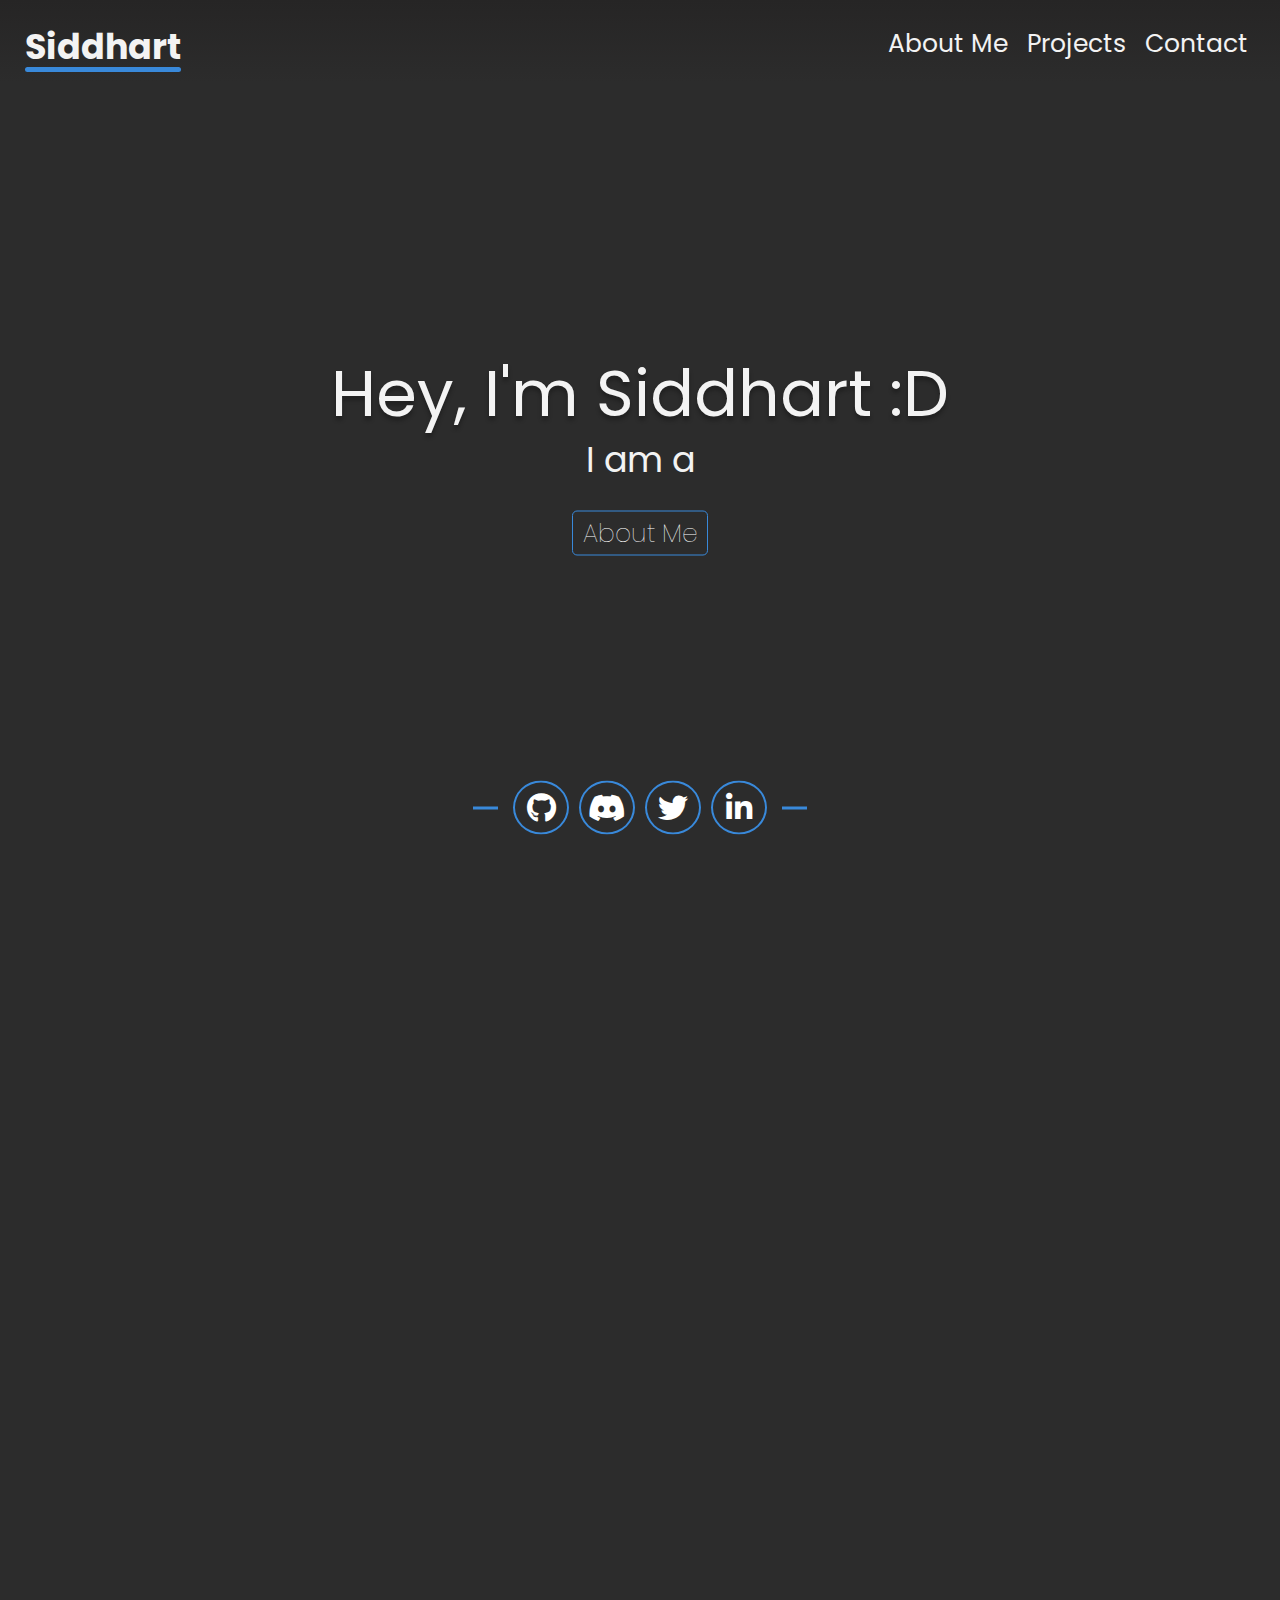
==== index.html @ ba02d6f3 "Update index.html" ====
<!DOCTYPE html>
<html lang="en">

<head>
    <meta charset="UTF-8">
    <meta http-equiv="X-UA-Compatible" content="IE=edge">
    <meta name="viewport" content="width=device-width, initial-scale=1.0">

    <link rel="stylesheet" href="https://use.fontawesome.com/releases/v5.8.1/css/all.css">
    <link rel="stylesheet" type="text/css" href="./css/index.css">
    
    <!-- SEO-->
    <title>Siddhart's Portfolio</title>

    <link rel="apple-touch-icon" sizes="180x180" href="./favicon/apple-touch-icon.png">
    <link rel="icon" type="image/png" sizes="32x32" href="./favicon/favicon-32x32.png">
    <link rel="icon" type="image/png" sizes="16x16" href="./favicon/favicon-16x16.png">
    <link rel="manifest" href="./favicon/site.webmanifest">
    <link rel="mask-icon" href="./favicon/safari-pinned-tab.svg" color="#3b3b3b">
    <link rel="shortcut icon" href="./favicon/favicon.ico">
    <meta name="msapplication-TileColor" content="#cbfffe">
    <meta name="msapplication-config" content="./favicon/browserconfig.xml">
    <meta name="theme-color" content="#ffffff">

    <meta property="og:title" content="Siddhart's Portfolio" />
    <meta property="og:type" content="website" />
    <meta property="og:description" content="Get more information about me and check out my projects" />
    <meta property="og:url" content="https://siddhart.dev/" />
    <meta property="og:image" content="https://siddhart.dev/images/EMBED.png" />

    <meta name="keywords"
        content="Siddhart, siddhart, SiddhartSSG, Siddhart ssg, Arctic Studio siddhart, Sidd, Siddhartt, siddhartt, Free Games Bot Siddhart, Siddhart G, Siddhart SSG">
    <meta name="author" content="Siddhart SSG - Developer">
    <meta name="description" content="Hey, My name is Siddhart and I am a web developer.">
</head>

<body>
    <div class="content">
        <div class="main">
            <div class="nav">
                <div class="Left unselectable">
                    <h1 class="Title"><a href="/">Siddhart</a></h1>
                </div>
                <div class="Right unselectable">
                    <div class="LinkContainer">
                        <a href="/aboutme.html">About Me</a>
                        <a href="/projects.html">Projects</a>
                        <a href="/contact.html">Contact</a>
                    </div>
                </div>
            </div>
            <div class="hero">
                <p class="hero-title">Hey, I'm Siddhart :D</p>
                <p class="hero-desc">I am a <typewriter class="typewriter"></typewriter>
                </p>
                <a href="#aboutme"><button class="hero-button">About Me</button></a>

                <div class="hero-social">
                    <a href="https://github.com/Siddhart" target="_blank" rel="noopener">
                        <div class="IconContainer"><i class="fab fa-github"></i></div>
                    </a>
                    <a href="https://discordapp.com/invite/wzF9qfC" target="_blank" rel="noopener">
                        <div class="IconContainer"><i class="fab fa-discord"></i></div>
                    </a>
                    <a href="https://twitter.com/SiddhartSSG" target="_blank" rel="noopener">
                        <div class="IconContainer"><i class="fab fa-twitter"></i></div>
                    </a>
                    <a href="https://nl.linkedin.com/in/siddhart-ssg" target="_blank" rel="noopener">
                        <div class="IconContainer"><i class="fab fa-linkedin-in"></i></div>
                    </a>
                </div>
            </div>
        </div>

        <div id="aboutme"></div>
        <div class="AboutMe">
            <p class="paragraphTitle">ABOUT ME</p>
            <p class="paragraph">Hey, my name is Siddhart. I am currently 17 years old and I live in The Netherlands. I
                started learning
                to code when I was 11 years old. In primary school I learned how to make simple games with Scratch. I
                learned really fast and I needed a new challenge. I looked up "How to make a game" on google and I found
                Unity 3d.
                <br>
                <br>
                I worked with Unity 3d for a long time but after some time I lost interest. A few months later I met
                someone during a game jam. He was also from the Netherlands and we made games together. Later we started
                a development studio called Arctic Studio. Arctic Studio has more than 7.5 million users and we have
                5500+ members in our Discord server.
                <br>
                <br>
                Nowadays I still try to code every day and improve my coding skills. I worked with C#, Python,
                Javascript, Node.js and some other languages. I am now trying to learn everything to be a Full-Stack
                web developer.
            </p>
            <!--<p class="toAboutMe"><a href="/aboutme.html">More info about me</a></p>-->
        </div>

        <div class="Skills">
            <p class="paragraphTitle">SKILLS</p>
            <div class="skillsIconsFlexbox">
                <div class="SkillIcon">
                    <svg viewBox="0 0 128 128">
                        <linearGradient id="a" gradientUnits="userSpaceOnUse" x1="70.252" y1="1237.476" x2="170.659"
                            y2="1151.089" gradientTransform="matrix(.563 0 0 -.568 -29.215 707.817)">
                            <stop offset="0" stop-color="#5A9FD4"></stop>
                            <stop offset="1" stop-color="#306998"></stop>
                        </linearGradient>
                        <path fill="url(#a)"
                            d="M63.391 1.988c-4.222.02-8.252.379-11.8 1.007-10.45 1.846-12.346 5.71-12.346 12.837v9.411h24.693v3.137h-33.961c-7.176 0-13.46 4.313-15.426 12.521-2.268 9.405-2.368 15.275 0 25.096 1.755 7.311 5.947 12.519 13.124 12.519h8.491v-11.282c0-8.151 7.051-15.34 15.426-15.34h24.665c6.866 0 12.346-5.654 12.346-12.548v-23.513c0-6.693-5.646-11.72-12.346-12.837-4.244-.706-8.645-1.027-12.866-1.008zm-13.354 7.569c2.55 0 4.634 2.117 4.634 4.721 0 2.593-2.083 4.69-4.634 4.69-2.56 0-4.633-2.097-4.633-4.69-.001-2.604 2.073-4.721 4.633-4.721z">
                        </path>
                        <linearGradient id="b" gradientUnits="userSpaceOnUse" x1="209.474" y1="1098.811" x2="173.62"
                            y2="1149.537" gradientTransform="matrix(.563 0 0 -.568 -29.215 707.817)">
                            <stop offset="0" stop-color="#FFD43B"></stop>
                            <stop offset="1" stop-color="#FFE873"></stop>
                        </linearGradient>
                        <path fill="url(#b)"
                            d="M91.682 28.38v10.966c0 8.5-7.208 15.655-15.426 15.655h-24.665c-6.756 0-12.346 5.783-12.346 12.549v23.515c0 6.691 5.818 10.628 12.346 12.547 7.816 2.297 15.312 2.713 24.665 0 6.216-1.801 12.346-5.423 12.346-12.547v-9.412h-24.664v-3.138h37.012c7.176 0 9.852-5.005 12.348-12.519 2.578-7.735 2.467-15.174 0-25.096-1.774-7.145-5.161-12.521-12.348-12.521h-9.268zm-13.873 59.547c2.561 0 4.634 2.097 4.634 4.692 0 2.602-2.074 4.719-4.634 4.719-2.55 0-4.633-2.117-4.633-4.719 0-2.595 2.083-4.692 4.633-4.692z">
                        </path>
                        <radialGradient id="c" cx="1825.678" cy="444.45" r="26.743"
                            gradientTransform="matrix(0 -.24 -1.055 0 532.979 557.576)" gradientUnits="userSpaceOnUse">
                            <stop offset="0" stop-color="#B8B8B8" stop-opacity=".498"></stop>
                            <stop offset="1" stop-color="#7F7F7F" stop-opacity="0"></stop>
                        </radialGradient>
                        <path opacity="0" fill="url(#c)" enable-background="new"
                            d="M97.309 119.597c0 3.543-14.816 6.416-33.091 6.416-18.276 0-33.092-2.873-33.092-6.416 0-3.544 14.815-6.417 33.092-6.417 18.275 0 33.091 2.872 33.091 6.417z">
                        </path>
                    </svg>
                    <div id="progress" style="--progressColor:#FFD647;--progressAmount:65%;"></div>
                </div>

                <div class="SkillIcon">
                    <svg viewBox="0 0 128 128">
                        <path fill="#E44D26" d="M19.037 113.876l-10.005-112.215h109.936l-10.016 112.198-45.019 12.48z">
                        </path>
                        <path fill="#F16529" d="M64 116.8l36.378-10.086 8.559-95.878h-44.937z"></path>
                        <path fill="#EBEBEB"
                            d="M64 52.455h-18.212l-1.258-14.094h19.47v-13.762h-34.511l.33 3.692 3.382 37.927h30.799zM64 88.198l-.061.017-15.327-4.14-.979-10.975h-13.817l1.928 21.609 28.193 7.826.063-.017z">
                        </path>
                        <path fill="#fff"
                            d="M63.952 52.455v13.763h16.947l-1.597 17.849-15.35 4.143v14.319l28.215-7.82.207-2.325 3.234-36.233.335-3.696h-3.708zM63.952 24.599v13.762h33.244l.276-3.092.628-6.978.329-3.692z">
                        </path>
                    </svg>
                    <div id="progress" style="--progressColor:#F1662A;--progressAmount:90%;"></div>
                </div>

                <div class="SkillIcon">
                    <svg viewBox="0 0 128 128">
                        <path fill="#1572B6"
                            d="M18.814 114.123l-10.054-112.771h110.48l-10.064 112.754-45.243 12.543-45.119-12.526z">
                        </path>
                        <path fill="#33A9DC" d="M64.001 117.062l36.559-10.136 8.601-96.354h-45.16v106.49z"></path>
                        <path fill="#fff"
                            d="M64.001 51.429h18.302l1.264-14.163h-19.566v-13.831h34.681999999999995l-.332 3.711-3.4 38.114h-30.95v-13.831z">
                        </path>
                        <path fill="#EBEBEB"
                            d="M64.083 87.349l-.061.018-15.403-4.159-.985-11.031h-13.882l1.937 21.717 28.331 7.863.063-.018v-14.39z">
                        </path>
                        <path fill="#fff"
                            d="M81.127 64.675l-1.666 18.522-15.426 4.164v14.39l28.354-7.858.208-2.337 2.406-26.881h-13.876z">
                        </path>
                        <path fill="#EBEBEB"
                            d="M64.048 23.435v13.831000000000001h-33.407999999999994l-.277-3.108-.63-7.012-.331-3.711h34.646zM64.001 51.431v13.831000000000001h-15.209l-.277-3.108-.631-7.012-.33-3.711h16.447z">
                        </path>
                    </svg>
                    <div id="progress" style="--progressColor:#33A9DC;--progressAmount:75%;"></div>
                </div>

                <div class="SkillIcon">
                    <svg viewBox="0 0 128 128">
                        <path fill="#F0DB4F" d="M1.408 1.408h125.184v125.185h-125.184z"></path>
                        <path fill="#323330"
                            d="M116.347 96.736c-.917-5.711-4.641-10.508-15.672-14.981-3.832-1.761-8.104-3.022-9.377-5.926-.452-1.69-.512-2.642-.226-3.665.821-3.32 4.784-4.355 7.925-3.403 2.023.678 3.938 2.237 5.093 4.724 5.402-3.498 5.391-3.475 9.163-5.879-1.381-2.141-2.118-3.129-3.022-4.045-3.249-3.629-7.676-5.498-14.756-5.355l-3.688.477c-3.534.893-6.902 2.748-8.877 5.235-5.926 6.724-4.236 18.492 2.975 23.335 7.104 5.332 17.54 6.545 18.873 11.531 1.297 6.104-4.486 8.08-10.234 7.378-4.236-.881-6.592-3.034-9.139-6.949-4.688 2.713-4.688 2.713-9.508 5.485 1.143 2.499 2.344 3.63 4.26 5.795 9.068 9.198 31.76 8.746 35.83-5.176.165-.478 1.261-3.666.38-8.581zm-46.885-37.793h-11.709l-.048 30.272c0 6.438.333 12.34-.714 14.149-1.713 3.558-6.152 3.117-8.175 2.427-2.059-1.012-3.106-2.451-4.319-4.485-.333-.584-.583-1.036-.667-1.071l-9.52 5.83c1.583 3.249 3.915 6.069 6.902 7.901 4.462 2.678 10.459 3.499 16.731 2.059 4.082-1.189 7.604-3.652 9.448-7.401 2.666-4.915 2.094-10.864 2.07-17.444.06-10.735.001-21.468.001-32.237z">
                        </path>
                    </svg>
                    <div id="progress" style="--progressColor:#F5DE19;--progressAmount:85%;"></div>
                </div>

                <div class="SkillIcon">
                    <svg viewBox="0 0 128 128">
                        <g>
                            <path fill="#9B4F96"
                                d="M115.4 30.7l-48.3-27.8c-.8-.5-1.9-.7-3.1-.7-1.2 0-2.3.3-3.1.7l-48 27.9c-1.7 1-2.9 3.5-2.9 5.4v55.7c0 1.1.2 2.4 1 3.5l106.8-62c-.6-1.2-1.5-2.1-2.4-2.7z">
                            </path>
                            <path fill="#68217A"
                                d="M10.7 95.3c.5.8 1.2 1.5 1.9 1.9l48.2 27.9c.8.5 1.9.7 3.1.7 1.2 0 2.3-.3 3.1-.7l48-27.9c1.7-1 2.9-3.5 2.9-5.4v-55.7c0-.9-.1-1.9-.6-2.8l-106.6 62z">
                            </path>
                            <path fill="#fff"
                                d="M85.3 76.1c-4.2 7.4-12.2 12.4-21.3 12.4-13.5 0-24.5-11-24.5-24.5s11-24.5 24.5-24.5c9.1 0 17.1 5 21.3 12.5l13-7.5c-6.8-11.9-19.6-20-34.3-20-21.8 0-39.5 17.7-39.5 39.5s17.7 39.5 39.5 39.5c14.6 0 27.4-8 34.2-19.8l-12.9-7.6zM97 66.2l.9-4.3h-4.2v-4.7h5.1l1.2-6.2h4.9l-1.2 6.1h3.8l1.2-6.1h4.8l-1.2 6.1h2.4v4.7h-3.3l-.9 4.3h4.2v4.7h-5.1l-1.2 6h-4.9l1.2-6h-3.8l-1.2 6h-4.8l1.2-6h-2.4v-4.7h3.3zm4.8 0h3.8l.9-4.3h-3.8l-.9 4.3z">
                            </path>
                        </g>
                    </svg>
                    <div id="progress" style="--progressColor:#A179DC;--progressAmount:30%;"></div>
                </div>
            </div>
        </div>

        <div class="Projects" id="projects">
            <p class="paragraphTitle">PROJECTS</p>
            <div class="Projectscontainer">
                <div class="ProjectCard">
                    <div class="LeftCard">
                        <p class="Cardtitle">Arctic Studio</p>
                        <p class="CardParagraph">Arctic Studio is a development studio that works on website, Discord bots, games and a lot more.</p>
                        <div class="links">
                            <p><a href="https://www.arcticstudio.info" target="_blank" rel="noopener">Arctic Studio</a> - <a href="https://github.com/Official-Arctic-Studio/arcticstudio.info" target="_blank" rel="noopener">GitHub</a></p>
                        </div>
                        <div class="ProjectTechContainer">
                            <svg viewBox="0 0 128 128">
                                <path fill="#F0DB4F" d="M1.408 1.408h125.184v125.185h-125.184z"></path>
                                <path fill="#323330"
                                    d="M116.347 96.736c-.917-5.711-4.641-10.508-15.672-14.981-3.832-1.761-8.104-3.022-9.377-5.926-.452-1.69-.512-2.642-.226-3.665.821-3.32 4.784-4.355 7.925-3.403 2.023.678 3.938 2.237 5.093 4.724 5.402-3.498 5.391-3.475 9.163-5.879-1.381-2.141-2.118-3.129-3.022-4.045-3.249-3.629-7.676-5.498-14.756-5.355l-3.688.477c-3.534.893-6.902 2.748-8.877 5.235-5.926 6.724-4.236 18.492 2.975 23.335 7.104 5.332 17.54 6.545 18.873 11.531 1.297 6.104-4.486 8.08-10.234 7.378-4.236-.881-6.592-3.034-9.139-6.949-4.688 2.713-4.688 2.713-9.508 5.485 1.143 2.499 2.344 3.63 4.26 5.795 9.068 9.198 31.76 8.746 35.83-5.176.165-.478 1.261-3.666.38-8.581zm-46.885-37.793h-11.709l-.048 30.272c0 6.438.333 12.34-.714 14.149-1.713 3.558-6.152 3.117-8.175 2.427-2.059-1.012-3.106-2.451-4.319-4.485-.333-.584-.583-1.036-.667-1.071l-9.52 5.83c1.583 3.249 3.915 6.069 6.902 7.901 4.462 2.678 10.459 3.499 16.731 2.059 4.082-1.189 7.604-3.652 9.448-7.401 2.666-4.915 2.094-10.864 2.07-17.444.06-10.735.001-21.468.001-32.237z">
                                </path>
                            </svg>
                            <svg viewBox="0 0 128 128">
                                <path fill="#E44D26" d="M19.037 113.876l-10.005-112.215h109.936l-10.016 112.198-45.019 12.48z">
                                </path>
                                <path fill="#F16529" d="M64 116.8l36.378-10.086 8.559-95.878h-44.937z"></path>
                                <path fill="#EBEBEB"
                                    d="M64 52.455h-18.212l-1.258-14.094h19.47v-13.762h-34.511l.33 3.692 3.382 37.927h30.799zM64 88.198l-.061.017-15.327-4.14-.979-10.975h-13.817l1.928 21.609 28.193 7.826.063-.017z">
                                </path>
                                <path fill="#fff"
                                    d="M63.952 52.455v13.763h16.947l-1.597 17.849-15.35 4.143v14.319l28.215-7.82.207-2.325 3.234-36.233.335-3.696h-3.708zM63.952 24.599v13.762h33.244l.276-3.092.628-6.978.329-3.692z">
                                </path>
                            </svg>
                            <svg viewBox="0 0 128 128">
                                <path fill="#1572B6"
                                    d="M18.814 114.123l-10.054-112.771h110.48l-10.064 112.754-45.243 12.543-45.119-12.526z">
                                </path>
                                <path fill="#33A9DC" d="M64.001 117.062l36.559-10.136 8.601-96.354h-45.16v106.49z"></path>
                                <path fill="#fff"
                                    d="M64.001 51.429h18.302l1.264-14.163h-19.566v-13.831h34.681999999999995l-.332 3.711-3.4 38.114h-30.95v-13.831z">
                                </path>
                                <path fill="#EBEBEB"
                                    d="M64.083 87.349l-.061.018-15.403-4.159-.985-11.031h-13.882l1.937 21.717 28.331 7.863.063-.018v-14.39z">
                                </path>
                                <path fill="#fff"
                                    d="M81.127 64.675l-1.666 18.522-15.426 4.164v14.39l28.354-7.858.208-2.337 2.406-26.881h-13.876z">
                                </path>
                                <path fill="#EBEBEB"
                                    d="M64.048 23.435v13.831000000000001h-33.407999999999994l-.277-3.108-.63-7.012-.331-3.711h34.646zM64.001 51.431v13.831000000000001h-15.209l-.277-3.108-.631-7.012-.33-3.711h16.447z">
                                </path>
                            </svg>
                        </div>
                    </div>
                    <div class="RightCard">
                        <img src="./images/ArcticStudio.png" alt="Arctic Studio">
                    </div>
                </div>

                <div class="ProjectCard">
                    <div class="LeftCard">
                        <p class="Cardtitle">Itemsplanet</p>
                        <p class="CardParagraph">Itemsplanet.com is a website where you can find a lot of gadgets and other cool items.</p>
                        <div class="links">
                            <p><a href="https://www.itemsplanet.com" rel="noopener">Itemsplanet.com</a></p>
                        </div>
                        <div class="ProjectTechContainer">
                            <svg viewBox="0 0 128 128">
                                <path fill="#F0DB4F" d="M1.408 1.408h125.184v125.185h-125.184z"></path>
                                <path fill="#323330"
                                    d="M116.347 96.736c-.917-5.711-4.641-10.508-15.672-14.981-3.832-1.761-8.104-3.022-9.377-5.926-.452-1.69-.512-2.642-.226-3.665.821-3.32 4.784-4.355 7.925-3.403 2.023.678 3.938 2.237 5.093 4.724 5.402-3.498 5.391-3.475 9.163-5.879-1.381-2.141-2.118-3.129-3.022-4.045-3.249-3.629-7.676-5.498-14.756-5.355l-3.688.477c-3.534.893-6.902 2.748-8.877 5.235-5.926 6.724-4.236 18.492 2.975 23.335 7.104 5.332 17.54 6.545 18.873 11.531 1.297 6.104-4.486 8.08-10.234 7.378-4.236-.881-6.592-3.034-9.139-6.949-4.688 2.713-4.688 2.713-9.508 5.485 1.143 2.499 2.344 3.63 4.26 5.795 9.068 9.198 31.76 8.746 35.83-5.176.165-.478 1.261-3.666.38-8.581zm-46.885-37.793h-11.709l-.048 30.272c0 6.438.333 12.34-.714 14.149-1.713 3.558-6.152 3.117-8.175 2.427-2.059-1.012-3.106-2.451-4.319-4.485-.333-.584-.583-1.036-.667-1.071l-9.52 5.83c1.583 3.249 3.915 6.069 6.902 7.901 4.462 2.678 10.459 3.499 16.731 2.059 4.082-1.189 7.604-3.652 9.448-7.401 2.666-4.915 2.094-10.864 2.07-17.444.06-10.735.001-21.468.001-32.237z">
                                </path>
                            </svg>
                            <svg viewBox="0 0 128 128">
                                <path fill="#E44D26" d="M19.037 113.876l-10.005-112.215h109.936l-10.016 112.198-45.019 12.48z">
                                </path>
                                <path fill="#F16529" d="M64 116.8l36.378-10.086 8.559-95.878h-44.937z"></path>
                                <path fill="#EBEBEB"
                                    d="M64 52.455h-18.212l-1.258-14.094h19.47v-13.762h-34.511l.33 3.692 3.382 37.927h30.799zM64 88.198l-.061.017-15.327-4.14-.979-10.975h-13.817l1.928 21.609 28.193 7.826.063-.017z">
                                </path>
                                <path fill="#fff"
                                    d="M63.952 52.455v13.763h16.947l-1.597 17.849-15.35 4.143v14.319l28.215-7.82.207-2.325 3.234-36.233.335-3.696h-3.708zM63.952 24.599v13.762h33.244l.276-3.092.628-6.978.329-3.692z">
                                </path>
                            </svg>
                            <svg viewBox="0 0 128 128">
                                <path fill="#1572B6"
                                    d="M18.814 114.123l-10.054-112.771h110.48l-10.064 112.754-45.243 12.543-45.119-12.526z">
                                </path>
                                <path fill="#33A9DC" d="M64.001 117.062l36.559-10.136 8.601-96.354h-45.16v106.49z"></path>
                                <path fill="#fff"
                                    d="M64.001 51.429h18.302l1.264-14.163h-19.566v-13.831h34.681999999999995l-.332 3.711-3.4 38.114h-30.95v-13.831z">
                                </path>
                                <path fill="#EBEBEB"
                                    d="M64.083 87.349l-.061.018-15.403-4.159-.985-11.031h-13.882l1.937 21.717 28.331 7.863.063-.018v-14.39z">
                                </path>
                                <path fill="#fff"
                                    d="M81.127 64.675l-1.666 18.522-15.426 4.164v14.39l28.354-7.858.208-2.337 2.406-26.881h-13.876z">
                                </path>
                                <path fill="#EBEBEB"
                                    d="M64.048 23.435v13.831000000000001h-33.407999999999994l-.277-3.108-.63-7.012-.331-3.711h34.646zM64.001 51.431v13.831000000000001h-15.209l-.277-3.108-.631-7.012-.33-3.711h16.447z">
                                </path>
                            </svg>
                        </div>
                    </div>
                    <div class="RightCard">
                        <img src="./images/ItemsplanetBanner.png" alt="Itemsplanet">
                    </div>
                </div>
            </div>
            <p class="moreProjects">Find more projects <a class="url" href="/projects">here</a></p>
        </div>

        <footer>
            <div class="footericons">
                <a href="https://twitter.com/SiddhartSSG" target="_blank" rel="noopener"><div class="footericon"><i class="fab fa-twitter"></i></div></a>
                <a href="https://discordapp.com/invite/wzF9qfC" target="_blank" rel="noopener"><div class="footericon"><i class="fab fa-discord"></i></div></a>
                <a href="https://nl.linkedin.com/in/siddhart-ssg" target="_blank" rel="noopener"><div class="footericon" target="_blank"><i class="fab fa-linkedin"></i></div></a>
                <a href="https://github.com/Siddhart" target="_blank" rel="noopener"><div class="footericon"><i class="fab fa-github"></i></div></a>
            </div>

            <p class="footerCreds">© 2021 Siddhart.dev, All Rights Reserved.</p>
        </footer>
    </div>
</body>

</html>
<script src="./js/index.js"></script>
---- css/index.css ----
@import url('https://fonts.googleapis.com/css2?family=Poppins&display=swap');
:root {
    --background: #2C2C2C;
    --darkbackground: #1D1D1D;
    --blue: #3989da;
    --offwhite: #F3F3F3;
    --linkColor: #00C2FF;
    --projectsBackround: #292929;
}

* {
    font-family: 'Poppins', sans-serif;
    margin: 0;
    padding: 0;
}

::-webkit-scrollbar {
    width: 5px;
}

::-webkit-scrollbar-track {
    background: #dcdcdc;
    border-radius: 5px;
    margin-top: 90px;
}

::-webkit-scrollbar-thumb {
    background: #464646;
    border-radius: 5px
}

::-webkit-scrollbar-thumb:hover {
    background: #555
}

.content {
    width: 100%;
    height: 100%;
}

.url {
    color: var(--linkColor);
}

.unselectable {
    user-select: none;
    -moz-user-select: none;
    -khtml-user-select: none;
    -webkit-user-select: none;
    -o-user-select: none;
}

html, body {
    height: 100%;
    width: 100%;
    border: none;
    overflow-x: hidden;
    color: var(--offwhite);
    font-family: 'Montserrat', sans-serif;
    background: var(--background);
    scroll-behavior: smooth;
    min-height: 100vh;
}

.nav {
    position: fixed;
    width: 100%;
    height: fit-content;
    padding-bottom: 20px;
    background: rgb(38, 37, 37);
    background: linear-gradient(180deg, rgba(38, 37, 37, 1) 0%, rgba(44, 44, 44, 1) 100%);
    z-index: 10;
}

.Left {
    float: left;
    margin-top: 20px;
    margin-left: 25px;
}

.Title {
    font-size: 35px;
    border-radius: 10px;
    height: 5px;
    width: fit-content;
    box-shadow: 0 47px 0 0 var(--blue);
}

.navunderline {
    border-radius: 20px;
    height: 8px;
    width: fit-content;
    box-shadow: 0px 35px 0 -15px var(--blue);
}

typewriter {
    color: var(--blue);
}

.Title a {
    text-decoration: none;
    color: var(--offwhite);
}

.Right {
    float: right;
    margin-top: 25px;
    margin-right: 25px;
}

.LinkContainer {
    float: left;
}

.LinkContainer a {
    color: var(--offwhite);
    text-decoration: none;
    font-size: 25px;
    margin-left: 7.5px;
    margin-right: 7.5px;
}

.LinkContainer a:hover {
    cursor: pointer;
}

.hero {
    width: 100%;
    position: absolute;
    top: 50%;
    transform: translate(0px, -50%);
    text-align: center;
}

.hero .hero-title {
    font-size: 65px;
    text-shadow: 0px 4px 4px #0000004b;
    animation: HeyText 0.75s 1 0s ease;
}

.hero .hero-desc {
    margin-top: -10px;
    font-size: 35px;
    animation: HeyText 0.75s 1 0s ease;
}

.hero button {
    font-weight: lighter;
    margin-top: 25px;
    font-size: 25px;
    color: white;
    background-color: transparent;
    border: none;
    border: 1px solid var(--blue);
    padding: 2.5px 10px 2.5px 10px;
    border-radius: 5px;
    animation: HeyText 0.75s 1 0s ease;
}

.hero button {
    transition: 0.1s;
}

.hero button:hover {
    transition: 0.1s;
    cursor: pointer;
}

.hero button:focus {
    outline: none;
}

.hero-social {
    animation: FadeIn 1s 1 0s ease;
    position: absolute;
    z-index: 1;
    overflow: hidden;
    text-align: center;
    display: flex;
    justify-content: center;
    width: fit-content;
    left: 50%;
    transform: translate(-50%);
    margin-top: 225px;
}

.hero-social a {
    color: white;
}

.hero-social {
    display: flex;
    align-items: center;
    justify-content: center;
    text-transform: uppercase;
}

.hero-social:after, .hero-social:before {
    content: '';
    width: 25px;
    height: 3px;
    background: var(--blue);
    margin: 0 10px;
}

.IconContainer {
    width: 52px;
    height: 50px;
    justify-content: center;
    margin-left: 5px;
    margin-right: 5px;
    border: 2px solid var(--blue);
    border-radius: 50%;
}

.IconContainer:hover {
    color: rgb(155, 155, 155);
    cursor: pointer;
}

.fab {
    text-align: center;
    vertical-align: middle;
    font-size: 30px;
    margin-top: 10px;
}

.main {
    position: relative;
    min-width: 100%;
    min-height: 100%;
    width: fit-content;
    height: fit-content;
}

/* About Me */

.AboutMe {
    margin-top: 100px;
    height: fit-content;
    position: relative;
}

.paragraphTitle {
    margin-left: auto;
    margin-right: auto;
    font-size: 50px;
    border-radius: 10px;
    height: 8px;
    width: fit-content;
    box-shadow: 0 65px 0 0 var(--blue);
}

.paragraph {
    text-align: center;
    margin-top: 125px;
    margin-left: 65px;
    margin-right: 65px;
    font-size: 20px;
    width: 850px;
    margin-left: auto;
    margin-right: auto;
}

.Skills {
    margin-top: 100px;
    height: fit-content;
    position: relative;
    padding-bottom: 100px;
}

.skillsIconsFlexbox {
    width: 100%;
    height: fit-content;
    margin-top: 150px;
    display: flex;
    justify-content: center;
}

.skillsIconsFlexbox svg {
    width: 80px;
    height: 80px;
    margin-left: 15px;
    margin-right: 15px;
}

#progress {
    background: #1F1F1F;
    border-radius: 13px;
    height: 9px;
    width: 80px;
    margin-left: auto;
    margin-right: auto;
}

#progress:after {
    content: '';
    display: block;
    background: var(--progressColor);
    width: var(--progressAmount);
    height: 100%;
    border-radius: 9px;
}

/* Project cards */

.Projectscontainer {
    margin-top: 175px;
}

.ProjectCard {
    margin-left: auto;
    margin-right: auto;
    background-color: var(--projectsBackround);
    width: 1050px;
    height: 325px;
    margin-top: 40px;
    margin-bottom: 10px;
    box-shadow: 7.5px 7.5px 20px black;
}

.ProjectCard {
    transition: 0.25s;
}

.ProjectCard:hover {
    box-shadow: none;
    transition: 0.25s;
    box-shadow: 7.5px 7.5px 30px black;
}

.Cardtitle {
    font-size: 30px;
    margin-left: 20px;
    margin-top: 10px;
}

.CardParagraph {
    font-size: 17px;
    margin-top: 10px;
    margin-left: 20px;
    color: #C6C6C6;
    width: 425px;
    height: 150px;
    overflow: hidden;
}

.links {
    margin-left: 20px;
    font-size: 20px;
}

.links p a {
    color: var(--linkColor);
    text-decoration: none;
}

.links p a:hover {
    color: #3277BB;
}

.LeftCard {
    float: left;
}

.RightCard {
    float: right;
    height: 325px;
    width: 580px;
    overflow: hidden;
    text-align: center;
    position: relative;
}

.RightCard img {
    height: 100%;
}

.ProjectTechContainer {
    position: inherit;
    display: flex;
    margin-left: 15px;
    margin-top: 15px;
}

.ProjectTechContainer svg {
    width: 42px;
    height: 42px;
    margin-left: 5px;
    margin-right: 5px;
}

.moreProjects {
    text-align: center;
    font-size: 25px;
    margin-top: 55px;
    margin-bottom: 100px;
}

footer {
    width: 100%;
    height: fit-content;
    padding: 50px 0px 25px 0px;
    background-color: var(--darkbackground);
}

.footericons {
    display: flex;
    width: fit-content;
    height: fit-content;
    margin-left: auto;
    margin-right: auto;
}

.footericons a{
    color: white;
}

.footericon {
    margin-left: 10px;
    margin-right: 10px;
}

.footericon:hover {
    color: rgb(155, 155, 155);
    cursor: pointer;
}

.footerCreds {
    text-align: center;
    margin-top: 35px;
}


/* EMAIL FORM */

.emailForm{
    margin-top: 100px;
    width: fit-content;
    margin-left: auto;
    margin-right: auto;
}

.emailForm input{
    width: 250px;
    height: 35px;
    margin-bottom: 15px;
    background-color: transparent;
    color: white;
    border: 2px solid white;
    border-radius: 5px;
}

.emailForm input:focus{
    outline: none;
}

.emailForm input[type="text"]{
    padding-left: 10px
}

.emailForm textarea{
    width: 265px;
    max-width: 265px;
    height: fit-content;
    background-color: transparent;
    color: white;
    border: 2px solid white;
    border-radius: 5px;
    height: 100px;
    max-height: 200px;
}

.yep{
    text-align: center;
    margin-top: 50px;
}

.toAboutMe{
    margin-top: 25px;
    text-align: center;
    margin-left: auto;
    margin-right: auto;
    font-size: 21px;
}

.toAboutMe a{
    color: var(--linkColor);
}

.nav{
    top: 0;
}

.paragraphTitle{
    margin-top: 100px;
}

/* RESPONSIVE */

@media screen and (max-width: 1100px) {

    .RightCard{
        width: 525px;
    }

    .LeftCard {
        float: none;
    }

    .ProjectCard {
        width: fit-content;
        height: fit-content;
        margin-left: auto;
        margin-right: auto;
        padding-left: 10px;
        padding-right: 10px;
    }
    .RightCard {
        float: none;
        margin-top: 25px;
        width: 100%;
        height: 325px;
        overflow: hidden;
        padding-bottom: 10px;
    }
    .RightCard img {
        width: auto;
        border-radius: 5px;
    }
}

@media screen and (max-width: 650px) {

    .Title{
        display: none;
    }
    .ProjectCard {
        width: 95%;
        height: fit-content;
        margin-left: auto;
        margin-right: auto;
        padding-left: 10px;
        padding-right: 10px;
    }
    .CardParagraph {
        width: 90%;
    }
    .RightCard {
        width: 95%;
        margin-left: auto;
        margin-right: auto;
    }
    .hero-social {
        margin-top: 250px;
    }
    .hero .hero-title {
        font-size: 45px;
        text-shadow: 0px 4px 4px #0000004b;
    }
    .hero .hero-desc {
        font-size: 25px;
        text-shadow: 0px 4px 4px #0000004b;
    }
    .hero .hero-button {
        font-size: 20px;
    }
    
    /*nav*/
    .LinkContainer {
        float: none;
        text-align: center;
        margin-left: auto;
        margin-right: auto;
    }
    .LinkContainer a {
        color: var(--offwhite);
        text-decoration: none;
        font-size: 25px;
        margin-left: 7.5px;
        margin-right: 7.5px;
    }
    .Right {
        float: none;
        margin-top: 25px;
        margin-right: 0px;
    }
    .Title {
        font-size: 35px;
        border-radius: 10px;
        height: 5px;
        width: 100%;
        box-shadow: 0 47px 0 0 var(--blue);
    }
    .Left {
        width: fit-content;
        margin-top: 20px;
        margin-left: 25px;
    }
    .skillsIconsFlexbox {
        width: 100%;
        height: fit-content;
        margin-top: 150px;
        display: grid;
        grid-template-columns: repeat(2, 160px);
        justify-content: center;
    }
    .skillsIconsFlexbox svg {
        margin-left: auto;
        margin-right: auto;
        text-align: center;
        width: 80px;
        height: 80px;
        margin-left: 15px;
        margin-right: 15px;
    }
    .SkillIcon {
        margin-top: 35px;
        margin-left: auto;
        margin-right: auto;
        text-align: center;
    }
}

@media screen and (max-width: 850px) {
    .paragraph{
        width: 90%;
    }
}

@media screen and (max-width: 515px) {
    .ProjectCard {
        width: 75%;
        padding-bottom: 15px;
    }
    .RightCard {
        display: none;
    }
    .links {
        margin-top: 10px;
    }
    .hero-social {
        margin-top: 100px;
    }
    .paragraph {
        text-align: center;
        margin-top: 125px;
        margin-left: 10px;
        margin-right: 10px;
        font-size: 18px;
    }
}

/* ANIMATIONS */

@keyframes HeyText {
    0% {
        transform: translateY(-50px);
        opacity: 0;
    }
    99% {
        opacity: 1;
        transform: rotate(xx) translateY(0px);
    }
}

@keyframes FadeIn {
    0% {
        opacity: 0;
    }
    99% {
        opacity: 1;
    }
}

.aboutmePage{
    height: 100%;
}

.contactmePage{
    height: 100%;
}

.sendEmailButton{
   margin-left:auto;
   margin-right: auto;
   width: fit-content;

   margin-top:30px;
}

.sendEmailButton button{
    font-size: 21px;
    color: white;
    text-decoration: none;
    padding: 5px 10px;
    background-color: var(--blue);
    border-radius: 7.5px;

    border: none;
}

.sendEmailButton:hover{
    transform: scale(1.05);
    transition: 0.1s;
}
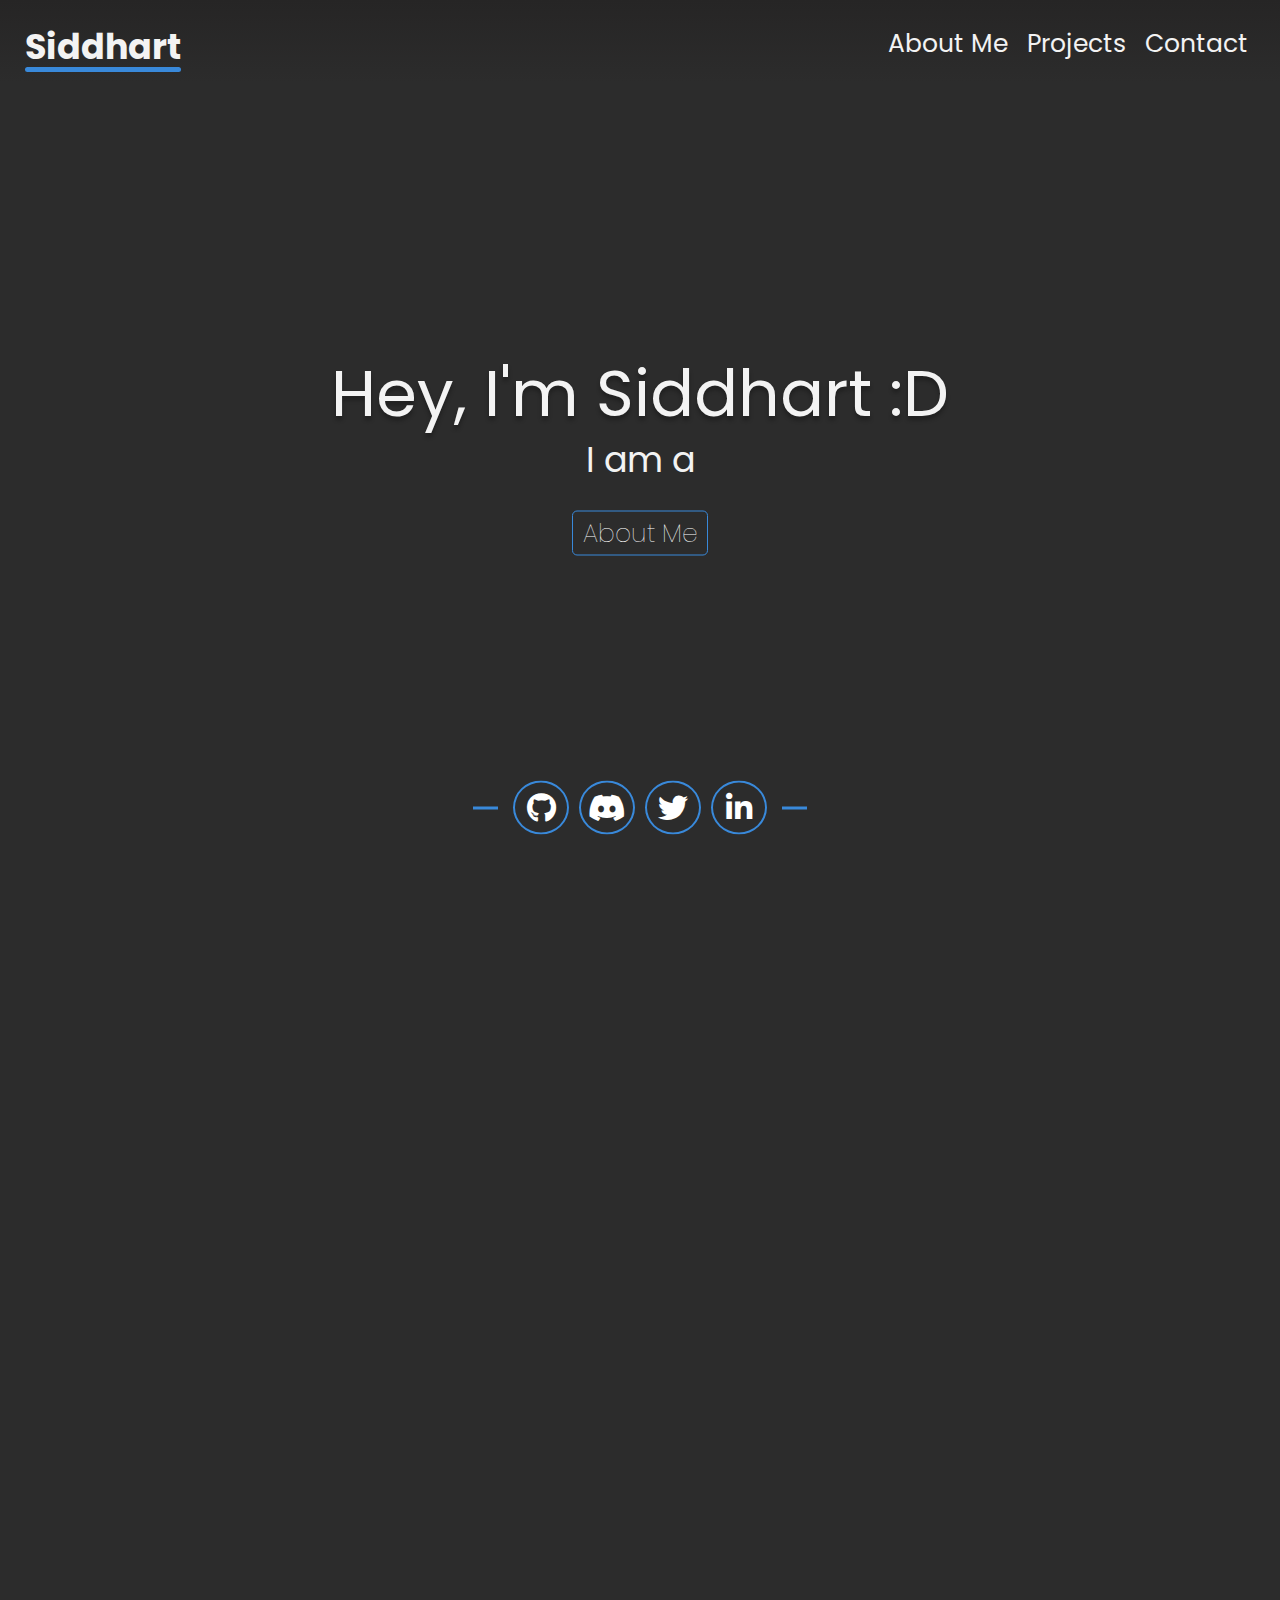
==== commit c89b6557: "Added GA" ====
--- a/index.html
+++ b/index.html
@@ -77,7 +77,7 @@
             <p class="paragraphTitle">ABOUT ME</p>
             <p class="paragraph">Hey, my name is Siddhart. I am currently 17 years old and I live in The Netherlands. I
                 started learning
-                to code when I was 11 years old. In primary school I learned how to make simple games with Scratch. I
+                to code when I was 11 years old. In elementary school I learned how to make simple games with Scratch. I
                 learned really fast and I needed a new challenge. I looked up "How to make a game" on google and I found
                 Unity 3d.
                 <br>
@@ -88,11 +88,11 @@
                 5500+ members in our Discord server.
                 <br>
                 <br>
-                Nowadays I still try to code every day and improve my coding skills. I worked with C#, Python,
+                Nowdays I still try to code every day and improve my coding skills. I worked with C#, Python,
                 Javascript, Node.js and some other languages. I am now trying to learn everything to be a Full-Stack
                 web developer.
             </p>
-            <!--<p class="toAboutMe"><a href="/aboutme.html">More info about me</a></p>-->
+            <p class="toAboutMe"><a href="/aboutme.html">More info about me</a></p>
         </div>
 
         <div class="Skills">
@@ -315,3 +315,13 @@
 
 </html>
 <script src="./js/index.js"></script>
+
+<!-- Global site tag (gtag.js) - Google Analytics -->
+<script async src="https://www.googletagmanager.com/gtag/js?id=G-NHFN3G9R73"></script>
+<script>
+  window.dataLayer = window.dataLayer || [];
+  function gtag(){dataLayer.push(arguments);}
+  gtag('js', new Date());
+
+  gtag('config', 'G-NHFN3G9R73');
+</script>